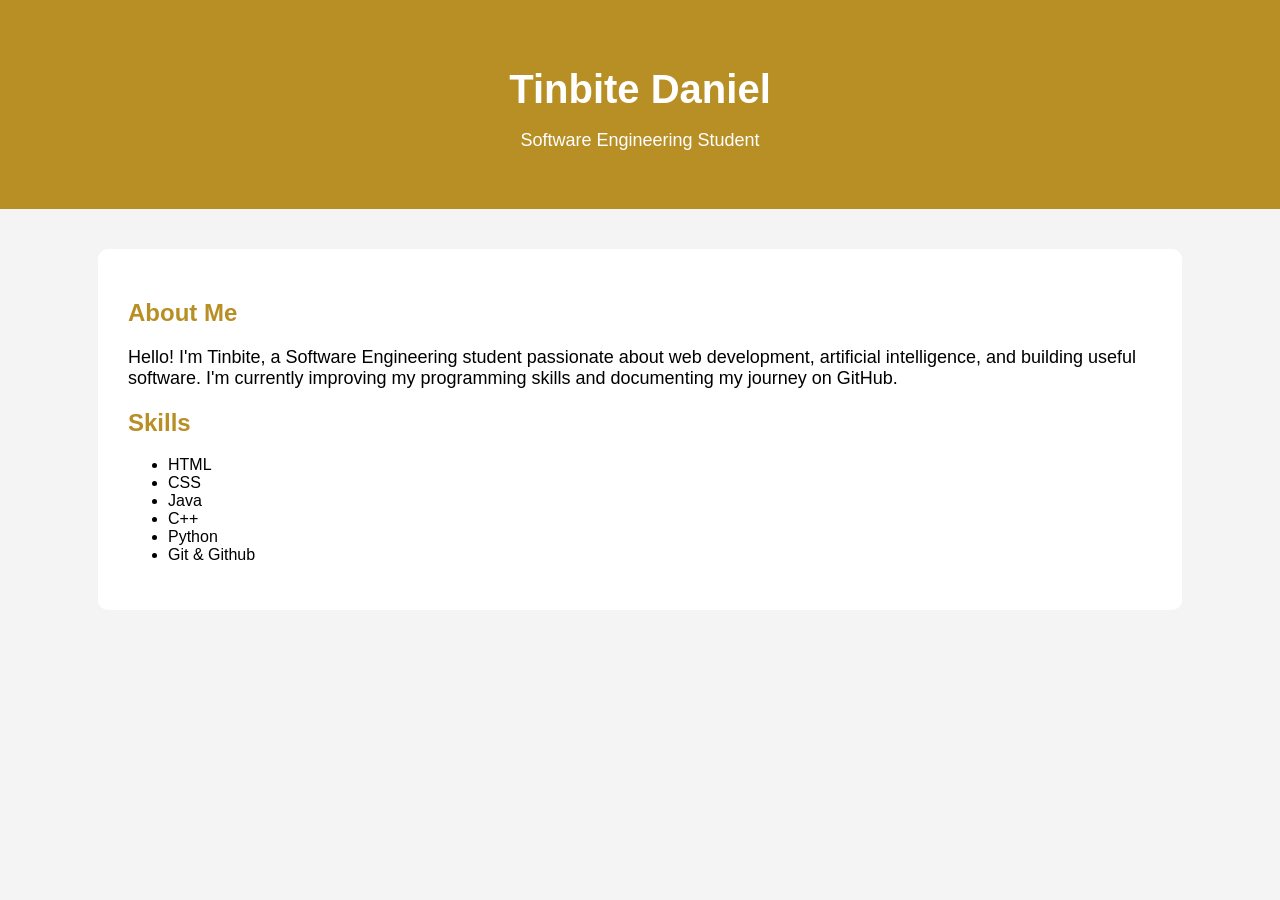
==== DAY02/index.html @ f9dac931 "Add About and Skills sections" ====
<!DOCTYPE html>
<html lang="en">
    <head>
        <meta charset="UTF-8">
        <meta name="viewport" content="width=device-width, initial-scale=1.0">
        <title>My Profile</title>
        <link rel="stylesheet" href="style.css">
    </head>

    <body>
        <header>
            <h1>Tinbite Daniel</h1>
            <p>Software Engineering Student</p>
        </header>

        <section class="about">
            <h2>About Me</h2>
            <p>Hello! I'm Tinbite, a Software Engineering student passionate about
        web development, artificial intelligence, and building useful software.
        I'm currently improving my programming skills and documenting my journey
        on GitHub.</p>

        <h2>Skills</h2>
        <ul>
            <li>HTML</li>
            <li>CSS</li>
            <li>Java</li>
            <li>C++</li>
            <li>Python</li>
            <li>Git & Github</li>
        </ul>
        </section>
    </body>
</html>
---- DAY02/style.css ----
body {
    margin: 0;
    font-family: Arial, Helvetica, sans-serif;
    background-color: #f4f4f4;
}

header {
    background-color: #b88f25;
    color: white;
    text-align: center;
    padding: 40px;
}

h1 {
    margin-bottom: 10px;
    font-size: 40px;
}

p {
    font-size: 18px;
}

.about {
    width: 80%;
    margin: 40px auto;
    background-color: white;
    padding: 30px;
    border-radius: 10px;
}

h2 {
    color: #b88f25 ;
}
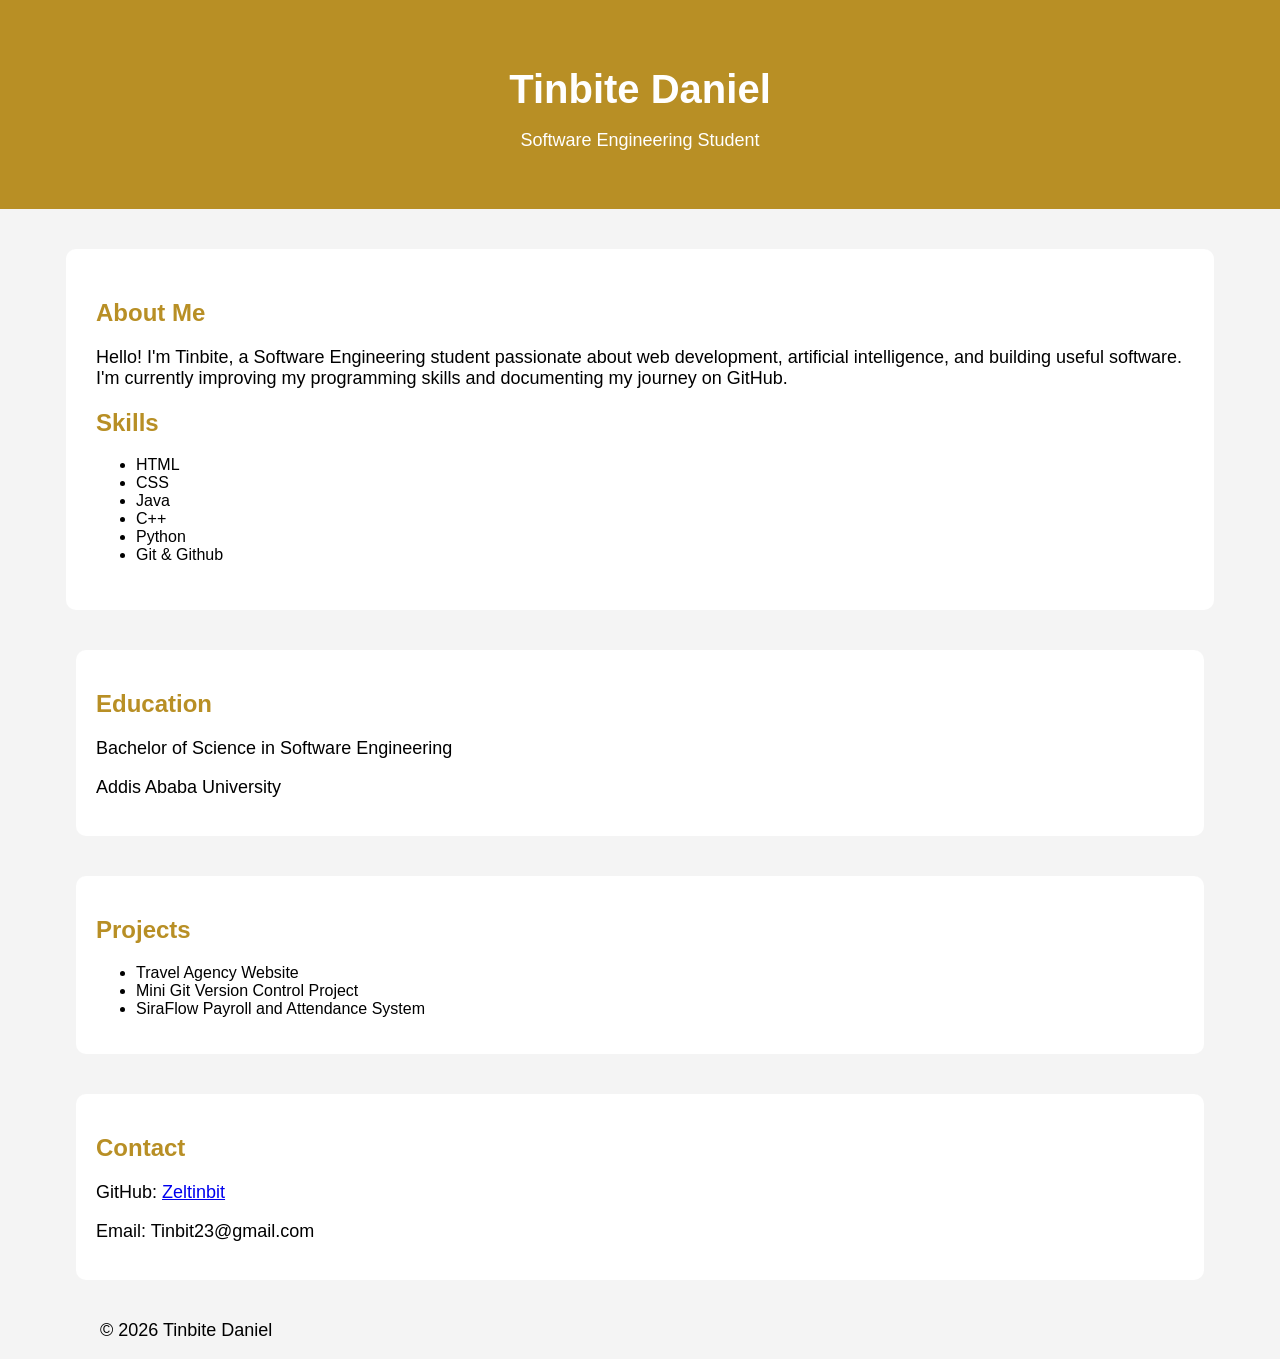
==== commit 80e638f4: "Complete Day 2 CSS basics" ====
--- a/DAY02/index.html
+++ b/DAY02/index.html
@@ -30,5 +30,49 @@
             <li>Git & Github</li>
         </ul>
         </section>
+
+        <section class="education">
+        <h2>Education</h2>
+
+        <p>
+            Bachelor of Science in Software Engineering
+        </p>
+
+        <p>
+            Addis Ababa University
+        </p>
+    </section>
+
+    <section class="projects">
+        <h2>Projects</h2>
+
+        <ul>
+            <li>Travel Agency Website</li>
+            <li>Mini Git Version Control Project</li>
+            <li>SiraFlow Payroll and Attendance System</li>
+        </ul>
+    </section>
+
+    <section class="contact">
+        <h2>Contact</h2>
+
+        <p>
+            GitHub:
+            <a href="https://github.com/Zeltinbit">
+                Zeltinbit
+            </a>
+        </p>
+
+        <p>
+            Email: Tinbit23@gmail.com
+        </p>
+    </section>
+
+    <footer>
+        <p>
+            © 2026 Tinbite Daniel
+        </p>
+    </footer>
+
     </body>
 </html>
--- a/DAY02/style.css
+++ b/DAY02/style.css
@@ -21,7 +21,7 @@
 }
 
 .about {
-    width: 80%;
+    width: 85%;
     margin: 40px auto;
     background-color: white;
     padding: 30px;
@@ -30,4 +30,33 @@
 
 h2 {
     color: #b88f25 ;
+}
+
+.education {
+    width: 85%;
+    margin: 40px auto;
+    background-color: white;
+    padding: 20px;
+    border-radius: 10px;
+}
+
+.projects {
+    width: 85%;
+    margin: 40px auto;
+    background-color: white;
+    padding: 20px;
+    border-radius: 10px;
+}
+
+.contact {
+    width: 85%;
+    margin: 40px auto;
+    background-color: white;
+    padding: 20px;
+    border-radius: 10px;
+}
+
+footer {
+    text-align:left;
+    padding-left: 100px;
 }
